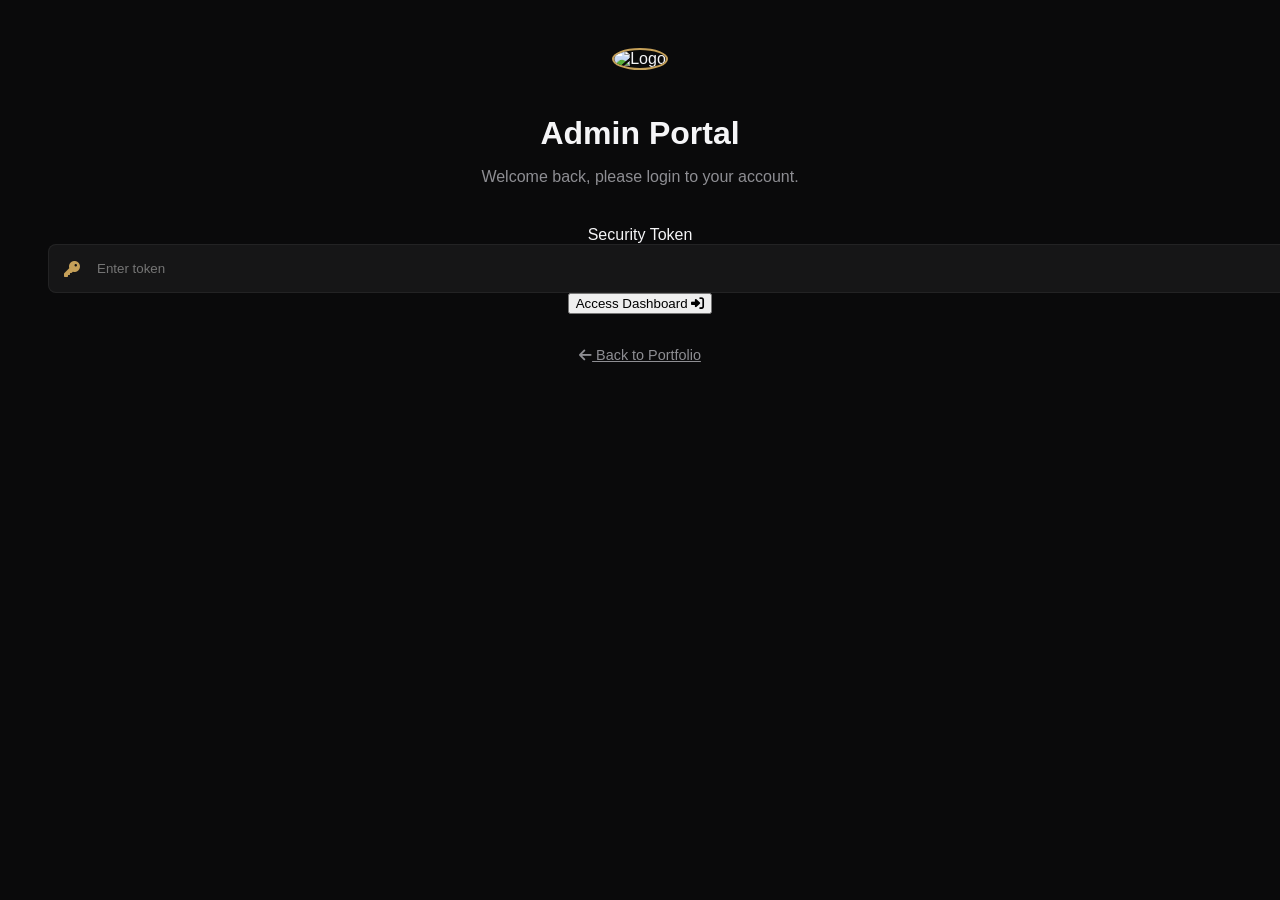
==== admin/admin-login.html @ a530fa4c "Update portfolio: reorganize admin files into subdirectory and update local changes" ====
<!DOCTYPE html>
<html lang="en">

<head>
    <meta charset="UTF-8">
    <meta name="viewport" content="width=device-width, initial-scale=1.0">
    <title>Admin Login | Mr Shakur</title>
    <link rel="stylesheet" href="style.css">
    <link rel="stylesheet" href="admin-style.css">
    <link rel="stylesheet" href="https://cdnjs.cloudflare.com/ajax/libs/font-awesome/6.4.0/css/all.min.css">
</head>

<body class="admin-auth-page">
    <div class="login-container">
        <div class="glass-panel login-card">
            <div class="login-header">
                <img src="logo.jpg" alt="Logo" class="login-logo">
                <h1>Admin Portal</h1>
                <p>Welcome back, please login to your account.</p>
            </div>
            <form id="login-form" class="modern-form">
                <div class="input-group">
                    <label for="password">Security Token</label>
                    <div class="password-wrapper">
                        <input type="password" id="password" required placeholder="Enter token">
                        <i class="fas fa-key icon"></i>
                    </div>
                </div>
                <button type="submit" class="btn btn-primary submit-btn">
                    <span>Access Dashboard</span>
                    <i class="fas fa-sign-in-alt"></i>
                </button>
                <div id="login-error" class="error-msg"></div>
            </form>
            <div class="login-footer">
                <a href="index.html"><i class="fas fa-arrow-left"></i> Back to Portfolio</a>
            </div>
        </div>
    </div>

    <script>
        document.getElementById('login-form').addEventListener('submit', (e) => {
            e.preventDefault();
            const password = document.getElementById('password').value;
            // Simple demo check - "mrshakur19"
            if (password === 'mrshakur19') {
                localStorage.setItem('gs-admin-auth', 'true');
                window.location.href = 'admin.html';
            } else {
                const error = document.getElementById('login-error');
                error.innerText = 'Invalid token. Please try again.';
                error.style.display = 'block';
            }
        });
    </script>
</body>

</html>
---- admin/admin-style.css ----
/* === Admin Side Styling - Professional & Classy === */

:root {
    --primary: #c5a059;
    /* Heritage Gold */
    --primary-dark: #b38d45;
    --bg: #0a0a0b;
    /* Deep Obsidian */
    --bg-alt: #121214;
    --glass-bg: rgba(255, 255, 255, 0.03);
    --glass-border: rgba(255, 255, 255, 0.06);
    --text: #f5f5f7;
    --text-muted: #8e8e93;
    --font-heading: 'Syne', sans-serif;
    --font-body: 'Inter', 'Space Grotesk', sans-serif;
    --shadow-premium: 0 10px 30px rgba(0, 0, 0, 0.5);
    --transition-premium: 0.3s cubic-bezier(0.4, 0, 0.2, 1);
}

body.admin-auth-page,
body.admin-dashboard-page {
    font-family: var(--font-body);
    background-color: var(--bg);
    color: var(--text);
    margin: 0;
}

display: flex;
justify-content: center;
align-items: center;
min-height: 100vh;
background: radial-gradient(circle at center, #1a1a1a 0%, #000000 100%);
}

.login-container {
    width: 100%;
    max-width: 450px;
    padding: 2rem;
}

.login-card {
    padding: 3rem;
    text-align: center;
    animation: fadeIn 0.8s ease-out;
}

.login-header {
    margin-bottom: 2.5rem;
}

.login-logo {
    height: 60px;
    width: auto;
    border-radius: 50%;
    margin-bottom: 1.5rem;
    border: 2px solid var(--primary);
}

.login-header h1 {
    font-size: 2rem;
    margin-bottom: 0.5rem;
}

.login-header p {
    color: var(--text-muted);
}

.password-wrapper {
    position: relative;
    width: 100%;
}

.password-wrapper input {
    width: 100%;
    padding: 1rem 1rem 1rem 3rem;
    background: rgba(255, 255, 255, 0.05);
    border: 1px solid var(--glass-border);
    border-radius: 8px;
    color: var(--text);
    font-family: var(--font-mono);
}

.password-wrapper .icon {
    position: absolute;
    left: 1rem;
    top: 50%;
    transform: translateY(-50%);
    color: var(--primary);
}

.login-footer {
    margin-top: 2rem;
}

.login-footer a {
    color: var(--text-muted);
    font-size: 0.9rem;
    transition: var(--transition-base);
}

.login-footer a:hover {
    color: var(--primary);
}

.error-msg {
    color: #ff4d4d;
    margin-top: 1rem;
    font-size: 0.9rem;
    display: none;
}

/* Dashboard Layout */
.admin-dashboard {
    display: flex;
    min-height: 100vh;
}

.admin-sidebar {
    width: 280px;
    background: var(--glass-bg);
    backdrop-filter: blur(var(--glass-blur));
    border-right: 1px solid var(--glass-border);
    display: flex;
    flex-direction: column;
    padding: 2rem;
    position: fixed;
    height: 100vh;
}

.admin-main {
    flex: 1;
    margin-left: 280px;
    padding: 3rem;
    background: var(--bg);
}

.sidebar-header {
    display: flex;
    align-items: center;
    gap: 1rem;
    margin-bottom: 3rem;
}

.nav-menu {
    display: flex;
    flex-direction: column;
    gap: 0.5rem;
    flex: 1;
}

.nav-link {
    display: flex;
    align-items: center;
    gap: 1rem;
    padding: 1rem;
    border-radius: 12px;
    color: var(--text-muted);
    transition: var(--transition-base);
}

.nav-link:hover,
.nav-link.active {
    background: rgba(0, 243, 255, 0.1);
    color: var(--primary);
}

.sidebar-footer {
    margin-top: auto;
    padding-top: 2rem;
}

.logout-btn {
    display: flex;
    align-items: center;
    gap: 1rem;
    color: #ff4d4d;
    cursor: pointer;
    padding: 1rem;
}

/* Dashboard Content */
.dashboard-section {
    display: none;
}

.dashboard-section.active {
    display: block;
    animation: fadeIn 0.4s ease-out;
}

.grid-stats {
    display: grid;
    grid-template-columns: repeat(auto-fit, minmax(200px, 1fr));
    gap: 2rem;
    margin-bottom: 3rem;
}

.stat-card {
    background: var(--glass-bg);
    border: 1px solid var(--glass-border);
    padding: 2rem;
    border-radius: 20px;
    text-align: center;
}

.stat-card h3 {
    font-size: 0.9rem;
    color: var(--text-muted);
    text-transform: uppercase;
    letter-spacing: 1px;
    margin-bottom: 0.5rem;
}

.stat-card p {
    font-size: 2.5rem;
    font-weight: 800;
    color: var(--primary);
}

.content-card {
    background: var(--glass-bg);
    border: 1px solid var(--glass-border);
    padding: 2.5rem;
    border-radius: 24px;
    margin-bottom: 2rem;
}

/* Animations */
@keyframes fadeIn {
    from {
        opacity: 0;
        transform: translateY(10px);
    }

    to {
        opacity: 1;
        transform: translateY(0);
    }
}

@media (max-width: 992px) {
    .admin-sidebar {
        width: 80px;
        padding: 1.5rem 1rem;
    }

    .admin-main {
        margin-left: 80px;
    }

    .nav-link span,
    .sidebar-header h2,
    .logout-btn span {
        display: none;
    }
}
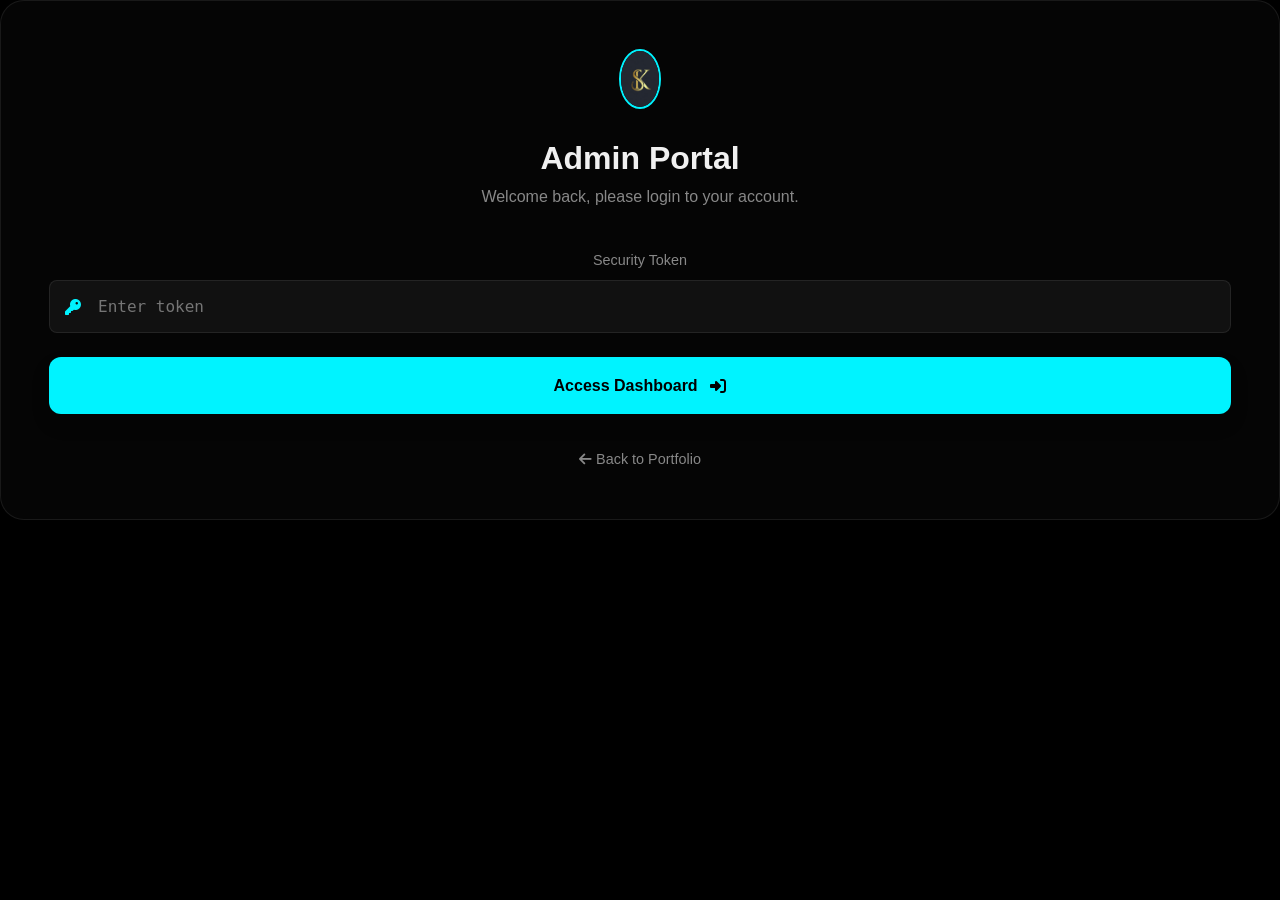
==== commit 32ba4400: "Fix: restore admin.html and update relative links in admin panel" ====
--- a/admin/admin-login.html
+++ b/admin/admin-login.html
@@ -5,7 +5,7 @@
     <meta charset="UTF-8">
     <meta name="viewport" content="width=device-width, initial-scale=1.0">
     <title>Admin Login | Mr Shakur</title>
-    <link rel="stylesheet" href="style.css">
+    <link rel="stylesheet" href="../style.css">
     <link rel="stylesheet" href="admin-style.css">
     <link rel="stylesheet" href="https://cdnjs.cloudflare.com/ajax/libs/font-awesome/6.4.0/css/all.min.css">
 </head>
@@ -14,7 +14,7 @@
     <div class="login-container">
         <div class="glass-panel login-card">
             <div class="login-header">
-                <img src="logo.jpg" alt="Logo" class="login-logo">
+                <img src="../logo.jpg" alt="Logo" class="login-logo">
                 <h1>Admin Portal</h1>
                 <p>Welcome back, please login to your account.</p>
             </div>
@@ -33,7 +33,7 @@
                 <div id="login-error" class="error-msg"></div>
             </form>
             <div class="login-footer">
-                <a href="index.html"><i class="fas fa-arrow-left"></i> Back to Portfolio</a>
+                <a href="../index.html"><i class="fas fa-arrow-left"></i> Back to Portfolio</a>
             </div>
         </div>
     </div>
--- a/style.css
+++ b/style.css
@@ -0,0 +1,1353 @@
+/* === CSS Variables & Base Setup === */
+:root {
+    --bg-dark: #000000;
+    --bg-light: #ffffff;
+
+    --text-dark: #f0f0f0;
+    --text-light: #000000;
+    --text-muted-dark: #888888;
+    --text-muted-light: #666666;
+
+    --glass-bg-dark: rgba(255, 255, 255, 0.02);
+    --glass-bg-light: rgba(0, 0, 0, 0.03);
+
+    --glass-border-dark: rgba(255, 255, 255, 0.08);
+    --glass-border-light: rgba(0, 0, 0, 0.08);
+
+    --glass-blur: 12px;
+
+    --font-heading: 'Syne', sans-serif;
+    --font-body: 'Space Grotesk', sans-serif;
+    --font-mono: 'Space Mono', monospace;
+
+    --transition-fast: 0.2s cubic-bezier(0.25, 1, 0.5, 1);
+    --transition-base: 0.4s cubic-bezier(0.25, 1, 0.5, 1);
+    --transition-slow: 0.8s cubic-bezier(0.25, 1, 0.5, 1);
+
+    --container-width: 1280px;
+    --section-spacing: 120px;
+}
+
+/* Base Theme */
+body {
+    --bg: var(--bg-dark);
+    --text: var(--text-dark);
+    --text-muted: var(--text-muted-dark);
+    --glass-bg: var(--glass-bg-dark);
+    --glass-border: var(--glass-border-dark);
+    --primary: #00f3ff;
+    --secondary: #00ff88;
+    --accent: #00f3ff;
+    --btn-text: #000000;
+}
+
+/* Light Theme Variables */
+body.light-theme {
+    --bg: var(--bg-light);
+    --text: var(--text-light);
+    --text-muted: var(--text-muted-light);
+    --glass-bg: var(--glass-bg-light);
+    --glass-border: var(--glass-border-light);
+    --primary: #0088ff;
+    --secondary: #00cc6a;
+    --accent: #0088ff;
+    --btn-text: #ffffff;
+}
+
+* {
+    margin: 0;
+    padding: 0;
+    box-sizing: border-box;
+}
+
+html {
+    scroll-behavior: smooth;
+}
+
+body {
+    font-family: var(--font-body);
+    background-color: var(--bg);
+    color: var(--text);
+    line-height: 1.6;
+    overflow-x: hidden;
+    transition: background-color var(--transition-base), color var(--transition-base);
+}
+
+a {
+    text-decoration: none;
+    color: inherit;
+    transition: var(--transition-fast);
+}
+
+ul {
+    list-style: none;
+}
+
+.container {
+    max-width: var(--container-width);
+    margin: 0 auto;
+    padding: 0 5%;
+}
+
+.section {
+    padding: var(--section-spacing) 0;
+    position: relative;
+}
+
+/* === Custom Cursor === */
+.cursor-dot {
+    width: 8px;
+    height: 8px;
+    background-color: var(--primary);
+    border-radius: 50%;
+    position: fixed;
+    top: 0;
+    left: 0;
+    transform: translate(-50%, -50%);
+    pointer-events: none;
+    z-index: 9999;
+}
+
+.cursor-outline {
+    width: 40px;
+    height: 40px;
+    border: 1px solid var(--primary);
+    border-radius: 50%;
+    position: fixed;
+    top: 0;
+    left: 0;
+    transform: translate(-50%, -50%);
+    pointer-events: none;
+    z-index: 9998;
+    transition: width 0.2s, height 0.2s, background-color 0.2s;
+}
+
+/* Background Noise Gradient */
+body::before {
+    content: '';
+    position: fixed;
+    top: 0;
+    left: 0;
+    width: 100vw;
+    height: 100vh;
+    background: url('https://grainy-gradients.vercel.app/noise.svg') repeat;
+    opacity: 0.03;
+    z-index: 9997;
+    pointer-events: none;
+}
+
+/* === Typography === */
+h1,
+h2,
+h3,
+h4,
+h5,
+h6 {
+    font-family: var(--font-heading);
+    font-weight: 700;
+    line-height: 1.1;
+}
+
+.text-gradient {
+    background: linear-gradient(135deg, var(--primary), var(--secondary));
+    -webkit-background-clip: text;
+    -webkit-text-fill-color: transparent;
+    background-clip: text;
+}
+
+/* === Sidebars === */
+.fixed-sidebar {
+    position: fixed;
+    bottom: 0;
+    width: 40px;
+    display: flex;
+    flex-direction: column;
+    align-items: center;
+    z-index: 1000;
+}
+
+.left-sidebar {
+    left: 40px;
+}
+
+.right-sidebar {
+    right: 40px;
+}
+
+.social-icons-vertical {
+    display: flex;
+    flex-direction: column;
+    gap: 1.5rem;
+    margin-bottom: 2rem;
+}
+
+.social-icons-vertical a {
+    color: var(--text-muted);
+    font-size: 1.2rem;
+    transition: var(--transition-fast);
+}
+
+.social-icons-vertical a:hover {
+    color: var(--primary);
+    transform: translateY(-3px);
+}
+
+.email-link-vertical {
+    writing-mode: vertical-rl;
+    text-orientation: mixed;
+    color: var(--text-muted);
+    font-family: var(--font-mono);
+    font-size: 0.85rem;
+    letter-spacing: 2px;
+    margin-bottom: 2rem;
+    transition: var(--transition-fast);
+}
+
+.email-link-vertical:hover {
+    color: var(--primary);
+    transform: translateY(-3px);
+}
+
+.vertical-line {
+    width: 1px;
+    height: 90px;
+    background-color: var(--glass-border);
+}
+
+/* === Navigation === */
+header {
+    position: fixed;
+    top: 0;
+    left: 0;
+    width: 100%;
+    z-index: 1000;
+    padding: 1.5rem 0;
+    transition: var(--transition-base);
+}
+
+header.scrolled {
+    padding: 1rem 0;
+    background: var(--glass-bg);
+    backdrop-filter: blur(var(--glass-blur));
+    -webkit-backdrop-filter: blur(var(--glass-blur));
+    border-bottom: 1px solid var(--glass-border);
+}
+
+.premium-nav {
+    display: flex;
+    justify-content: space-between;
+    align-items: center;
+    max-width: var(--container-width);
+    margin: 0 auto;
+    padding: 0 5%;
+}
+
+.logo-link {
+    flex: 1;
+    display: flex;
+    align-items: center;
+    transition: var(--transition-base);
+}
+
+.logo-link:hover {
+    transform: scale(1.05);
+}
+
+.logo-img {
+    height: 40px;
+    width: auto;
+    border-radius: 8px;
+    object-fit: contain;
+    transition: var(--transition-base);
+}
+
+.nav-links {
+    flex: 2;
+    display: flex;
+    justify-content: center;
+    gap: 3rem;
+}
+
+.nav-actions {
+    flex: 1;
+    display: flex;
+    align-items: center;
+    justify-content: flex-end;
+    gap: 1.5rem;
+}
+
+.nav-item {
+    font-weight: 500;
+    font-size: 0.95rem;
+    position: relative;
+    padding: 0.5rem 0;
+    opacity: 0.8;
+}
+
+.nav-item:hover,
+.nav-item.active {
+    opacity: 1;
+    color: var(--primary);
+}
+
+.nav-item::after {
+    content: '';
+    position: absolute;
+    bottom: 0;
+    left: 0;
+    width: 0;
+    height: 2px;
+    background: var(--primary);
+    transition: var(--transition-base);
+}
+
+.nav-item:hover::after,
+.nav-item.active::after {
+    width: 100%;
+}
+
+.mono-num {
+    font-family: var(--font-mono);
+    color: var(--primary);
+    margin-right: 0.5rem;
+    font-size: 0.85rem;
+}
+
+.btn-resume {
+    display: inline-block;
+    padding: 0.5rem 1.5rem;
+    color: var(--primary);
+    font-family: var(--font-mono);
+    font-weight: 700;
+    font-size: 0.85rem;
+    border: 1px solid var(--primary);
+    border-radius: 4px;
+    transition: var(--transition-base);
+}
+
+.btn-resume:hover {
+    background: rgba(0, 243, 255, 0.1);
+    transform: translateY(-2px);
+    box-shadow: 0 4px 12px rgba(0, 243, 255, 0.2);
+}
+
+.theme-btn {
+    background: none;
+    border: none;
+    color: var(--text);
+    font-size: 1.2rem;
+    cursor: pointer;
+    transition: var(--transition-fast);
+    display: flex;
+    align-items: center;
+    justify-content: center;
+    width: 40px;
+    height: 40px;
+    border-radius: 50%;
+    background: var(--glass-bg);
+    border: 1px solid var(--glass-border);
+}
+
+.theme-btn:hover {
+    transform: rotate(15deg);
+    border-color: var(--primary);
+    color: var(--primary);
+}
+
+.menu-toggle {
+    display: none;
+    cursor: pointer;
+    width: 30px;
+    height: 20px;
+    position: relative;
+    z-index: 1001;
+}
+
+.hamburger {
+    width: 100%;
+    height: 2px;
+    background: var(--text);
+    position: absolute;
+    top: 50%;
+    transform: translateY(-50%);
+    transition: var(--transition-fast);
+}
+
+.hamburger::before,
+.hamburger::after {
+    content: '';
+    position: absolute;
+    width: 100%;
+    height: 2px;
+    background: var(--text);
+    transition: var(--transition-fast);
+}
+
+.hamburger::before {
+    top: -8px;
+}
+
+.hamburger::after {
+    bottom: -8px;
+}
+
+/* === Common Elements === */
+.glass-panel {
+    background: var(--glass-bg);
+    backdrop-filter: blur(var(--glass-blur));
+    -webkit-backdrop-filter: blur(var(--glass-blur));
+    border: 1px solid var(--glass-border);
+    border-radius: 24px;
+}
+
+.btn {
+    display: inline-flex;
+    align-items: center;
+    justify-content: center;
+    gap: 0.8rem;
+    padding: 1rem 2rem;
+    border-radius: 100px;
+    font-weight: 600;
+    font-size: 1rem;
+    cursor: pointer;
+    transition: var(--transition-base);
+    position: relative;
+    overflow: hidden;
+}
+
+.btn-primary {
+    background: var(--primary);
+    color: var(--btn-text);
+    border: none;
+    box-shadow: 0 10px 20px rgba(0, 0, 0, 0.1);
+}
+
+.btn-primary:hover {
+    box-shadow: 0 15px 25px rgba(0, 0, 0, 0.15);
+    transform: translateY(-3px);
+}
+
+.btn-outline {
+    background: transparent;
+    color: var(--text);
+    border: 1px solid var(--glass-border);
+}
+
+.btn-outline:hover {
+    border-color: var(--primary);
+    color: var(--primary);
+}
+
+.solid-neon-btn {
+    background: var(--primary);
+    color: var(--btn-text);
+    border-radius: 4px;
+    font-family: var(--font-mono);
+    font-weight: 700;
+}
+
+.solid-neon-btn:hover {
+    box-shadow: 0 0 20px rgba(0, 243, 255, 0.3);
+}
+
+.outline-neon-btn {
+    border: 1px solid var(--glass-border);
+    border-radius: 4px;
+    font-family: var(--font-mono);
+    font-weight: 700;
+}
+
+.outline-neon-btn:hover {
+    border-color: var(--primary);
+    background: rgba(0, 243, 255, 0.05);
+}
+
+.badge {
+    display: inline-flex;
+    align-items: center;
+    gap: 0.5rem;
+    padding: 0.5rem 1rem;
+    border-radius: 100px;
+    background: var(--glass-bg);
+    border: 1px solid var(--glass-border);
+    font-size: 0.85rem;
+    font-weight: 500;
+    margin-bottom: 2rem;
+    text-transform: uppercase;
+    letter-spacing: 1px;
+}
+
+.badge-dot {
+    width: 8px;
+    height: 8px;
+    background-color: var(--primary);
+    border-radius: 50%;
+    animation: pulse 2s infinite;
+}
+
+@keyframes pulse {
+    0% {
+        box-shadow: 0 0 0 0 rgba(0, 243, 255, 0.4);
+    }
+
+    70% {
+        box-shadow: 0 0 0 10px rgba(0, 243, 255, 0);
+    }
+
+    100% {
+        box-shadow: 0 0 0 0 rgba(0, 243, 255, 0);
+    }
+}
+
+/* === Hero Section === */
+.hero-section {
+    min-height: 100vh;
+    display: flex;
+    align-items: center;
+    position: relative;
+    padding-top: 100px;
+    overflow: hidden;
+}
+
+.hero-bg-elements {
+    position: absolute;
+    top: 0;
+    left: 0;
+    width: 100%;
+    height: 100%;
+    z-index: -1;
+    overflow: hidden;
+}
+
+.glow-orb {
+    position: absolute;
+    border-radius: 50%;
+    filter: blur(100px);
+    opacity: 0.5;
+    animation: drift 20s infinite alternate ease-in-out;
+}
+
+.orb-1 {
+    width: 400px;
+    height: 400px;
+    background: var(--secondary);
+    top: -100px;
+    right: -100px;
+}
+
+.orb-2 {
+    width: 300px;
+    height: 300px;
+    background: var(--primary);
+    bottom: -50px;
+    left: 10%;
+    animation-delay: -5s;
+}
+
+.orb-3 {
+    width: 250px;
+    height: 250px;
+    background: var(--accent);
+    top: 30%;
+    left: -100px;
+    animation-delay: -10s;
+}
+
+@keyframes drift {
+    0% {
+        transform: translate(0, 0) scale(1);
+    }
+
+    100% {
+        transform: translate(50px, 50px) scale(1.2);
+    }
+}
+
+.hero-bg-grid {
+    position: absolute;
+    top: 0;
+    left: 0;
+    width: 100%;
+    height: 100%;
+    background-size: 40px 40px;
+    background-image: linear-gradient(to right, rgba(255, 255, 255, 0.02) 1px, transparent 1px),
+        linear-gradient(to bottom, rgba(255, 255, 255, 0.02) 1px, transparent 1px);
+    z-index: 0;
+}
+
+.hero-bg-grid::after {
+    content: '';
+    position: absolute;
+    inset: 0;
+    background: radial-gradient(circle at center, transparent 0%, var(--bg) 80%);
+}
+
+.hero-container {
+    display: flex;
+    flex-direction: column;
+    align-items: center;
+    justify-content: center;
+    position: relative;
+    z-index: 10;
+    width: 100%;
+}
+
+.hero-content {
+    display: flex;
+    flex-direction: column;
+    align-items: center;
+}
+
+.hero-content.centered {
+    align-items: center;
+    text-align: center;
+}
+
+.hero-title.massive-text {
+    font-size: clamp(2rem, 5vw, 3.5rem);
+    line-height: 0.9;
+    letter-spacing: -2px;
+    margin-bottom: 2rem;
+    font-weight: 800;
+}
+
+.hero-tagline.mono-text {
+    font-family: var(--font-mono);
+    color: var(--primary);
+    font-size: 0.9rem;
+    letter-spacing: 4px;
+    margin-bottom: 4rem;
+    text-transform: uppercase;
+}
+
+.cinematic-typing {
+    display: inline-block;
+    overflow: hidden;
+    white-space: nowrap;
+    border-right: 3px solid var(--primary);
+    width: 0;
+    animation:
+        typing 3.5s steps(50, end) forwards,
+        blink-caret 0.75s step-end infinite,
+        cinematic-glow 2s ease-in-out infinite;
+    animation-delay: 1s;
+}
+
+@keyframes typing {
+    from {
+        width: 0
+    }
+
+    to {
+        width: 100%
+    }
+}
+
+@keyframes blink-caret {
+
+    from,
+    to {
+        border-color: transparent
+    }
+
+    50% {
+        border-color: var(--primary)
+    }
+}
+
+@keyframes cinematic-glow {
+
+    0%,
+    100% {
+        text-shadow: 0 0 5px var(--primary);
+        opacity: 0.8;
+    }
+
+    50% {
+        text-shadow: 0 0 15px var(--primary), 0 0 20px var(--secondary);
+        opacity: 1;
+    }
+}
+
+
+
+.hero-actions {
+    display: flex;
+    gap: 1rem;
+    flex-wrap: wrap;
+    justify-content: center;
+}
+
+
+
+.float-anim {
+    animation: float 6s ease-in-out infinite;
+}
+
+.float-anim-delayed {
+    animation: float 7s ease-in-out infinite reverse;
+}
+
+@keyframes float {
+
+    0%,
+    100% {
+        transform: translateY(0);
+    }
+
+    50% {
+        transform: translateY(-15px);
+    }
+}
+
+.scroll-indicator {
+    position: absolute;
+    bottom: 40px;
+    left: 50%;
+    transform: translateX(-50%);
+    display: flex;
+    flex-direction: column;
+    align-items: center;
+    gap: 1rem;
+    opacity: 0.6;
+}
+
+.scroll-indicator p {
+    font-size: 0.8rem;
+    text-transform: uppercase;
+    letter-spacing: 2px;
+}
+
+.mouse-scroll {
+    width: 24px;
+    height: 40px;
+    border: 2px solid var(--text);
+    border-radius: 12px;
+    position: relative;
+}
+
+.mouse-scroll::before {
+    content: '';
+    position: absolute;
+    top: 6px;
+    left: 50%;
+    transform: translateX(-50%);
+    width: 4px;
+    height: 8px;
+    background: var(--primary);
+    border-radius: 2px;
+    animation: scroll-wheel 2s infinite;
+}
+
+@keyframes scroll-wheel {
+    0% {
+        transform: translate(-50%, 0);
+        opacity: 1;
+    }
+
+    100% {
+        transform: translate(-50%, 15px);
+        opacity: 0;
+    }
+}
+
+.section-header {
+    margin-bottom: 4rem;
+    display: flex;
+    align-items: center;
+    gap: 1rem;
+}
+
+.minimal-header .section-title {
+    font-size: clamp(1.5rem, 3vw, 2.5rem);
+    display: flex;
+    align-items: center;
+}
+
+.minimal-header .section-title::after {
+    content: '';
+    display: block;
+    width: 300px;
+    height: 1px;
+    background: var(--glass-border);
+    margin-left: 20px;
+}
+
+.section-subtitle {
+    display: inline-block;
+    color: var(--primary);
+    font-weight: 600;
+    font-size: 0.9rem;
+    text-transform: uppercase;
+    letter-spacing: 2px;
+    margin-bottom: 0.5rem;
+}
+
+.section-title {
+    font-size: clamp(2.5rem, 4vw, 4rem);
+}
+
+/* === About Section === */
+.about-grid {
+    display: grid;
+    grid-template-columns: 1.2fr 1fr;
+    gap: 4rem;
+    align-items: center;
+}
+
+.lead-text {
+    font-size: 1.5rem;
+    font-family: var(--font-heading);
+    margin-bottom: 1.5rem;
+    color: var(--text);
+}
+
+.about-text p:not(.lead-text) {
+    color: var(--text-muted);
+    font-size: 1.1rem;
+    margin-bottom: 2rem;
+}
+
+.stats-grid {
+    display: grid;
+    grid-template-columns: repeat(3, 1fr);
+    gap: 2rem;
+    margin-top: 3rem;
+    border-top: 1px solid var(--glass-border);
+    padding-top: 2rem;
+}
+
+.stat-value {
+    font-size: 2rem;
+    color: var(--text);
+    margin-bottom: 0.2rem;
+}
+
+.stat-label {
+    color: var(--text-muted);
+    font-size: 0.9rem;
+    text-transform: uppercase;
+    letter-spacing: 1px;
+}
+
+.skills-showcase {
+    padding: 3rem;
+}
+
+.skills-showcase h3 {
+    margin-bottom: 2rem;
+    font-size: 1.5rem;
+}
+
+.skills-tags {
+    display: flex;
+    flex-wrap: wrap;
+    gap: 1rem;
+}
+
+.skill-tag {
+    padding: 0.8rem 1.5rem;
+    background: rgba(255, 255, 255, 0.05);
+    border: 1px solid var(--glass-border);
+    border-radius: 100px;
+    font-size: 0.95rem;
+    transition: var(--transition-fast);
+}
+
+.skill-tag:hover {
+    border-color: var(--primary);
+    background: var(--primary);
+    color: var(--btn-text);
+    transform: translateY(-2px);
+}
+
+/* === Expertise Section === */
+.cards-grid {
+    display: grid;
+    grid-template-columns: repeat(3, 1fr);
+    gap: 2rem;
+}
+
+.premium-card {
+    background: var(--glass-bg);
+    border: 1px solid var(--glass-border);
+    border-radius: 24px;
+    overflow: hidden;
+    transition: var(--transition-base);
+    height: 100%;
+    display: flex;
+    flex-direction: column;
+}
+
+.premium-card:hover {
+    transform: translateY(-10px);
+    border-color: var(--primary);
+    box-shadow: 0 20px 40px rgba(0, 0, 0, 0.1);
+}
+
+.card-image-wrapper {
+    position: relative;
+    height: 240px;
+    overflow: hidden;
+}
+
+.card-image-wrapper img {
+    width: 100%;
+    height: 100%;
+    object-fit: cover;
+    transition: var(--transition-slow);
+}
+
+.premium-card:hover .card-image-wrapper img {
+    transform: scale(1.1);
+}
+
+.card-overlay {
+    position: absolute;
+    inset: 0;
+    background: linear-gradient(to bottom, transparent, var(--bg));
+}
+
+.card-icon {
+    position: absolute;
+    bottom: -20px;
+    right: 2rem;
+    width: 60px;
+    height: 60px;
+    background: var(--bg);
+    border: 1px solid var(--glass-border);
+    border-radius: 50%;
+    display: flex;
+    align-items: center;
+    justify-content: center;
+    font-size: 1.5rem;
+    color: var(--primary);
+    z-index: 10;
+    transition: var(--transition-fast);
+}
+
+.premium-card:hover .card-icon {
+    background: var(--primary);
+    color: var(--btn-text);
+    transform: rotate(360deg);
+}
+
+.card-content {
+    padding: 2.5rem 2rem;
+    flex-grow: 1;
+}
+
+.card-content h3 {
+    font-size: 1.5rem;
+    margin-bottom: 1rem;
+}
+
+.card-content p {
+    color: var(--text-muted);
+    font-size: 1rem;
+}
+
+/* === Contact Section === */
+.contact-wrapper {
+    display: grid;
+    grid-template-columns: 1fr 1.5fr;
+    gap: 0;
+    overflow: hidden;
+}
+
+.contact-info {
+    padding: 4rem;
+    background: linear-gradient(135deg, rgba(0, 243, 255, 0.1), transparent);
+    border-right: 1px solid var(--glass-border);
+}
+
+.contact-info h2 {
+    font-size: 2.5rem;
+    margin-bottom: 1rem;
+}
+
+.contact-desc {
+    color: var(--text-muted);
+    margin-bottom: 3rem;
+}
+
+.contact-methods {
+    display: flex;
+    flex-direction: column;
+    gap: 2rem;
+    margin-bottom: 3rem;
+}
+
+.method {
+    display: flex;
+    gap: 1.5rem;
+    align-items: center;
+}
+
+.method-icon {
+    width: 50px;
+    height: 50px;
+    border-radius: 50%;
+    background: var(--glass-bg);
+    border: 1px solid var(--glass-border);
+    display: flex;
+    align-items: center;
+    justify-content: center;
+    color: var(--primary);
+    font-size: 1.2rem;
+}
+
+.method h4 {
+    color: var(--text-muted);
+    font-size: 0.9rem;
+    margin-bottom: 0.2rem;
+}
+
+.method a {
+    font-size: 1.1rem;
+    font-weight: 500;
+}
+
+.method a:hover {
+    color: var(--primary);
+}
+
+.social-links {
+    display: flex;
+    gap: 1rem;
+}
+
+.social-icon {
+    width: 40px;
+    height: 40px;
+    border-radius: 50%;
+    background: var(--glass-bg);
+    border: 1px solid var(--glass-border);
+    display: flex;
+    align-items: center;
+    justify-content: center;
+    transition: var(--transition-fast);
+}
+
+.social-icon:hover {
+    background: var(--primary);
+    color: var(--btn-text);
+    border-color: var(--primary);
+    transform: translateY(-3px);
+}
+
+.contact-form-container {
+    padding: 4rem;
+}
+
+.modern-form .form-row {
+    display: grid;
+    grid-template-columns: 1fr 1fr;
+    gap: 1.5rem;
+}
+
+.input-group {
+    margin-bottom: 1.5rem;
+    display: flex;
+    flex-direction: column;
+    gap: 0.5rem;
+}
+
+.input-group label {
+    font-size: 0.9rem;
+    font-weight: 500;
+    color: var(--text-muted);
+}
+
+.input-group input,
+.input-group textarea {
+    width: 100%;
+    padding: 1.2rem;
+    background: rgba(0, 0, 0, 0.2);
+    border: 1px solid var(--glass-border);
+    border-radius: 12px;
+    color: var(--text);
+    font-family: var(--font-body);
+    font-size: 1rem;
+    transition: var(--transition-fast);
+}
+
+body.light-theme .input-group input,
+body.light-theme .input-group textarea {
+    background: rgba(255, 255, 255, 0.5);
+}
+
+.input-group input:focus,
+.input-group textarea:focus {
+    outline: none;
+    border-color: var(--primary);
+    background: transparent;
+    box-shadow: 0 0 0 4px rgba(0, 243, 255, 0.1);
+}
+
+.submit-btn {
+    width: 100%;
+    padding: 1.2rem;
+    border-radius: 12px;
+}
+
+#form-status {
+    margin-top: 1rem;
+    padding: 1rem;
+    border-radius: 12px;
+    text-align: center;
+    font-weight: 500;
+}
+
+.success-msg {
+    background: rgba(0, 243, 255, 0.1);
+    color: var(--primary);
+    border: 1px solid var(--primary);
+}
+
+.error-msg {
+    background: rgba(255, 0, 85, 0.1);
+    color: var(--accent);
+    border: 1px solid var(--accent);
+}
+
+/* === Footer === */
+.site-footer {
+    border-top: 1px solid var(--glass-border);
+    padding: 4rem 0 2rem;
+    background: var(--bg);
+}
+
+.footer-content {
+    display: flex;
+    flex-direction: column;
+    gap: 2rem;
+}
+
+.footer-brand {
+    display: flex;
+    flex-direction: column;
+    align-items: center;
+    text-align: center;
+    gap: 1rem;
+}
+
+.footer-logo {
+    height: 50px;
+    filter: grayscale(1);
+    opacity: 0.5;
+    transition: var(--transition-fast);
+}
+
+.footer-logo:hover {
+    filter: grayscale(0);
+    opacity: 1;
+}
+
+.footer-brand p {
+    color: var(--text-muted);
+    font-size: 0.9rem;
+}
+
+.footer-bottom {
+    display: flex;
+    justify-content: space-between;
+    align-items: center;
+    padding-top: 2rem;
+    border-top: 1px solid var(--glass-border);
+    color: var(--text-muted);
+    font-size: 0.9rem;
+}
+
+.back-to-top {
+    width: 40px;
+    height: 40px;
+    border-radius: 50%;
+    background: var(--glass-bg);
+    border: 1px solid var(--glass-border);
+    display: flex;
+    align-items: center;
+    justify-content: center;
+}
+
+.back-to-top:hover {
+    background: var(--primary);
+    color: var(--btn-text);
+}
+
+/* === Responsive Design === */
+@media (max-width: 1024px) {
+    .cards-grid {
+        grid-template-columns: repeat(2, 1fr);
+    }
+
+    .contact-wrapper {
+        grid-template-columns: 1fr;
+    }
+
+    .contact-info {
+        border-right: none;
+        border-bottom: 1px solid var(--glass-border);
+    }
+
+    .about-grid {
+        grid-template-columns: 1fr;
+        gap: 2rem;
+    }
+}
+
+@media (max-width: 768px) {
+    :root {
+        --section-spacing: 60px;
+    }
+
+    .fixed-sidebar {
+        display: none;
+    }
+
+    .premium-nav {
+        padding: 0 1.5rem;
+    }
+
+    .logo-link {
+        flex: 0;
+    }
+
+    .nav-links {
+        position: fixed;
+        top: 0;
+        right: -100%;
+        width: 80vw;
+        height: 100vh;
+        background: var(--bg);
+        flex-direction: column;
+        justify-content: center;
+        align-items: center;
+        gap: 2.5rem;
+        transition: var(--transition-base);
+        z-index: 1000;
+        box-shadow: -10px 0 30px rgba(0, 0, 0, 0.3);
+        border-left: 1px solid var(--glass-border);
+    }
+
+    .nav-links.active {
+        right: 0;
+    }
+
+    .nav-item {
+        font-size: 1.8rem;
+    }
+
+    .nav-actions {
+        flex: 0;
+    }
+
+    .btn-resume {
+        display: none;
+        /* Move to mobile menu if needed, or hide to save space */
+    }
+
+    .menu-toggle {
+        display: block;
+        margin-left: 1rem;
+    }
+
+    .hamburger.active {
+        background: transparent;
+    }
+
+    .hamburger.active::before {
+        top: 0;
+        transform: rotate(45deg);
+    }
+
+    .hamburger.active::after {
+        bottom: 0;
+        transform: rotate(-45deg);
+    }
+
+    .hero-title.massive-text {
+        font-size: clamp(1.5rem, 10vw, 2.5rem);
+        letter-spacing: -1px;
+        line-height: 1;
+    }
+
+    .hero-tagline.mono-text {
+        font-size: clamp(0.4rem, 2.4vw, 0.75rem);
+        letter-spacing: 0.5px;
+        margin-bottom: 3rem;
+        width: 0;
+        display: block;
+        margin-left: auto;
+        margin-right: auto;
+        overflow: hidden;
+        white-space: nowrap;
+        border-right: 3px solid var(--primary);
+        animation:
+            typing 3.5s steps(50, end) forwards,
+            blink-caret 0.75s step-end infinite,
+            cinematic-glow 2s ease-in-out infinite;
+        animation-delay: 0.5s;
+    }
+
+    .hero-actions {
+        flex-direction: column;
+        width: 100%;
+        padding: 0 1rem;
+    }
+
+    .hero-actions .btn {
+        width: 100%;
+    }
+
+    .cards-grid {
+        grid-template-columns: 1fr;
+    }
+
+    .stats-grid {
+        grid-template-columns: 1fr;
+        gap: 1.5rem;
+        text-align: center;
+    }
+
+    .skills-showcase,
+    .contact-info,
+    .contact-form-container {
+        padding: 2rem;
+    }
+
+    .modern-form .form-row {
+        grid-template-columns: 1fr;
+    }
+
+    .footer-bottom {
+        flex-direction: column;
+        gap: 1rem;
+        text-align: center;
+    }
+
+    /* Background Orbs for Mobile */
+    .orb-1 {
+        width: 200px;
+        height: 200px;
+        top: -50px;
+        right: -50px;
+    }
+
+    .orb-2 {
+        width: 150px;
+        height: 150px;
+        bottom: 10%;
+        left: -20px;
+    }
+
+    .orb-3 {
+        display: none;
+        /* Hide 3rd orb on mobile to save performance/space */
+    }
+
+    .minimal-header .section-title::after {
+        width: 100px;
+        /* Shorten line on mobile */
+    }
+}
